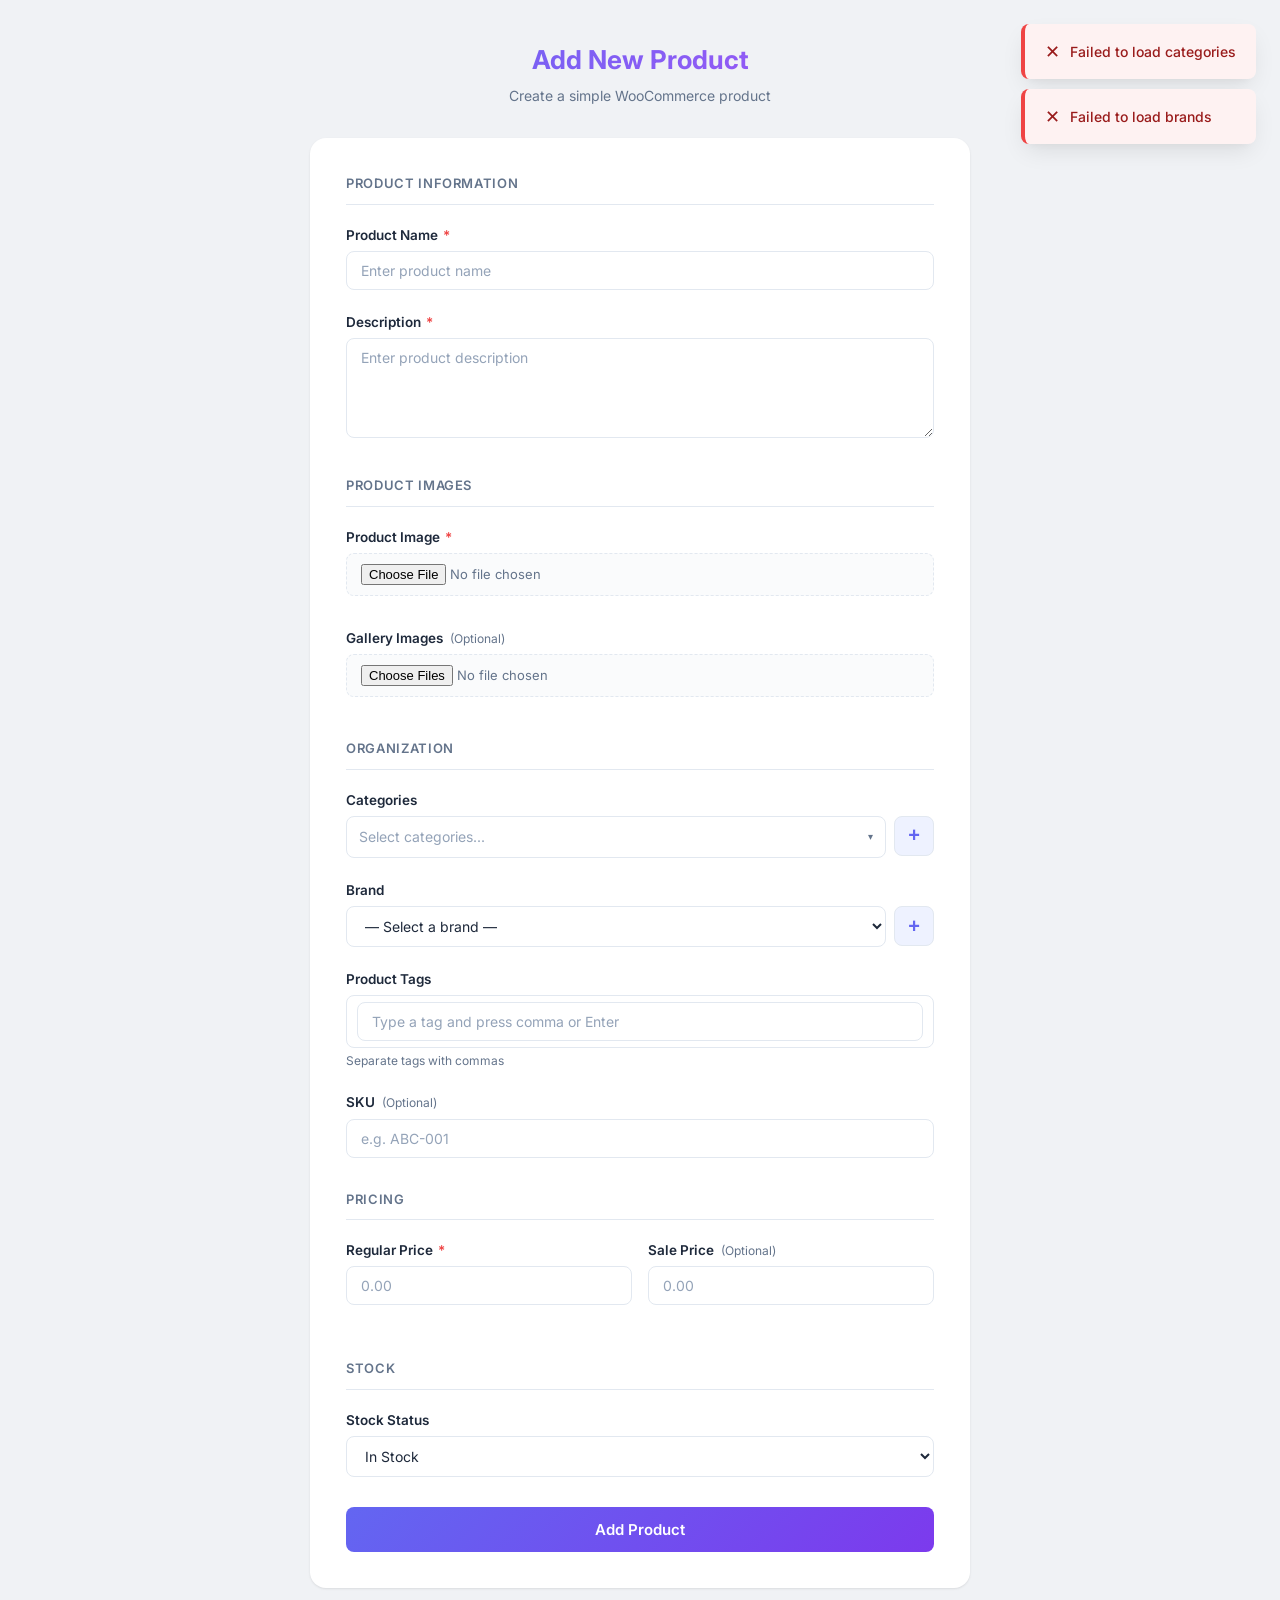
==== index.html @ fd8c4201 "Simple product" ====
<!DOCTYPE html>
<html lang="en">
<head>
    <meta charset="UTF-8">
    <meta name="viewport" content="width=device-width, initial-scale=1.0">
    <title>Add New Product — WooCommerce</title>
    <meta name="description" content="Create a new WooCommerce simple product with images, categories, brands, and tags.">
    <link rel="preconnect" href="https://fonts.googleapis.com">
    <link href="https://fonts.googleapis.com/css2?family=Inter:wght@400;500;600;700&display=swap" rel="stylesheet">
    <style>
        /* ===== RESET & BASE ===== */
        *, *::before, *::after { box-sizing: border-box; margin: 0; padding: 0; }
        body {
            font-family: 'Inter', -apple-system, BlinkMacSystemFont, 'Segoe UI', sans-serif;
            background: #f0f2f5;
            color: #1e293b;
            min-height: 100vh;
            line-height: 1.5;
        }

        /* ===== CSS VARIABLES ===== */
        :root {
            --primary: #6366f1;
            --primary-hover: #4f46e5;
            --primary-light: #eef2ff;
            --primary-glow: rgba(99,102,241,0.15);
            --bg: #f0f2f5;
            --card: #ffffff;
            --text: #1e293b;
            --text-muted: #64748b;
            --border: #e2e8f0;
            --border-focus: #6366f1;
            --radius: 12px;
            --radius-sm: 8px;
            --shadow: 0 1px 3px rgba(0,0,0,0.06), 0 1px 2px rgba(0,0,0,0.04);
            --shadow-lg: 0 10px 25px -5px rgba(0,0,0,0.1), 0 8px 10px -6px rgba(0,0,0,0.04);
            --success: #10b981;
            --success-bg: #ecfdf5;
            --error: #ef4444;
            --error-bg: #fef2f2;
            --warning: #f59e0b;
            --transition: 0.2s ease;
        }

        /* ===== LAYOUT ===== */
        .container {
            max-width: 700px;
            margin: 0 auto;
            padding: 40px 20px 60px;
        }
        .page-header {
            text-align: center;
            margin-bottom: 32px;
        }
        .page-header h1 {
            font-size: 26px;
            font-weight: 700;
            background: linear-gradient(135deg, #6366f1, #a855f7);
            -webkit-background-clip: text;
            -webkit-text-fill-color: transparent;
            background-clip: text;
        }
        .page-header p {
            color: var(--text-muted);
            font-size: 14px;
            margin-top: 6px;
        }
        .form-card {
            background: var(--card);
            border-radius: 16px;
            padding: 36px;
            box-shadow: var(--shadow);
        }
        .section-title {
            font-size: 13px;
            font-weight: 600;
            text-transform: uppercase;
            letter-spacing: 0.05em;
            color: var(--text-muted);
            margin-bottom: 20px;
            padding-bottom: 10px;
            border-bottom: 1px solid var(--border);
        }
        .section-title:not(:first-child) {
            margin-top: 32px;
        }

        /* ===== FORM ELEMENTS ===== */
        .form-group {
            margin-bottom: 22px;
        }
        .form-group label {
            display: block;
            font-size: 13.5px;
            font-weight: 600;
            margin-bottom: 6px;
        }
        .form-group label .optional {
            font-weight: 400;
            color: var(--text-muted);
            font-size: 12px;
            margin-left: 4px;
        }
        .form-group label .required-star {
            color: var(--error);
            margin-left: 2px;
        }
        .form-group small {
            display: block;
            color: var(--text-muted);
            font-size: 12px;
            margin-top: 4px;
        }
        input[type="text"],
        input[type="number"],
        textarea,
        select {
            width: 100%;
            padding: 10px 14px;
            border: 1.5px solid var(--border);
            border-radius: var(--radius-sm);
            font-size: 14px;
            font-family: inherit;
            color: var(--text);
            background: #fff;
            transition: border-color var(--transition), box-shadow var(--transition);
        }
        input:focus, textarea:focus, select:focus {
            outline: none;
            border-color: var(--border-focus);
            box-shadow: 0 0 0 3px var(--primary-glow);
        }
        textarea { min-height: 100px; resize: vertical; }
        input::placeholder, textarea::placeholder { color: #94a3b8; }
        .input-error { border-color: var(--error) !important; }

        /* ===== INLINE GROUP (input + button side by side) ===== */
        .inline-group {
            display: flex;
            gap: 8px;
            align-items: flex-start;
        }
        .inline-group .field-wrap { flex: 1; }

        /* ===== ADD BUTTON (+) ===== */
        .add-btn {
            width: 40px;
            height: 40px;
            border: 1.5px solid var(--border);
            border-radius: var(--radius-sm);
            background: var(--primary-light);
            color: var(--primary);
            font-size: 20px;
            font-weight: 600;
            cursor: pointer;
            transition: all var(--transition);
            display: flex;
            align-items: center;
            justify-content: center;
            flex-shrink: 0;
        }
        .add-btn:hover {
            background: var(--primary);
            color: #fff;
            border-color: var(--primary);
        }

        /* ===== CUSTOM MULTI-SELECT (Categories) ===== */
        .multi-select {
            position: relative;
            width: 100%;
        }
        .multi-select-trigger {
            display: flex;
            align-items: center;
            justify-content: space-between;
            min-height: 42px;
            padding: 6px 12px;
            border: 1.5px solid var(--border);
            border-radius: var(--radius-sm);
            background: #fff;
            cursor: pointer;
            transition: border-color var(--transition);
            flex-wrap: wrap;
            gap: 4px;
        }
        .multi-select-trigger:hover { border-color: #cbd5e1; }
        .multi-select-trigger.open { border-color: var(--primary); box-shadow: 0 0 0 3px var(--primary-glow); }
        .multi-select-trigger .placeholder { color: #94a3b8; font-size: 14px; }
        .multi-select-trigger .arrow {
            font-size: 10px;
            color: var(--text-muted);
            transition: transform var(--transition);
            margin-left: auto;
            padding-left: 8px;
        }
        .multi-select-trigger.open .arrow { transform: rotate(180deg); }
        .ms-chip {
            display: inline-flex;
            align-items: center;
            gap: 4px;
            background: var(--primary-light);
            color: var(--primary);
            font-size: 12px;
            font-weight: 500;
            padding: 3px 8px;
            border-radius: 4px;
        }
        .ms-chip .remove-chip {
            cursor: pointer;
            font-size: 14px;
            line-height: 1;
            opacity: 0.7;
            transition: opacity var(--transition);
        }
        .ms-chip .remove-chip:hover { opacity: 1; }
        .multi-select-dropdown {
            position: absolute;
            top: calc(100% + 4px);
            left: 0;
            right: 0;
            background: #fff;
            border: 1.5px solid var(--border);
            border-radius: var(--radius-sm);
            box-shadow: var(--shadow-lg);
            z-index: 100;
            max-height: 220px;
            overflow-y: auto;
            display: none;
        }
        .multi-select-dropdown.open { display: block; }
        .ms-option {
            display: flex;
            align-items: center;
            gap: 8px;
            padding: 9px 14px;
            font-size: 14px;
            cursor: pointer;
            transition: background var(--transition);
        }
        .ms-option:hover { background: #f8fafc; }
        .ms-option input[type="checkbox"] { accent-color: var(--primary); width: 16px; height: 16px; cursor: pointer; }
        .ms-empty, .ms-loading {
            padding: 14px;
            text-align: center;
            color: var(--text-muted);
            font-size: 13px;
        }

        /* ===== TAG INPUT ===== */
        .tag-input-wrapper {
            display: flex;
            flex-wrap: wrap;
            gap: 6px;
            align-items: center;
            min-height: 42px;
            padding: 6px 10px;
            border: 1.5px solid var(--border);
            border-radius: var(--radius-sm);
            background: #fff;
            cursor: text;
            transition: border-color var(--transition), box-shadow var(--transition);
        }
        .tag-input-wrapper:focus-within {
            border-color: var(--primary);
            box-shadow: 0 0 0 3px var(--primary-glow);
        }
        .tag-chip {
            display: inline-flex;
            align-items: center;
            gap: 5px;
            background: linear-gradient(135deg, #6366f1, #818cf8);
            color: #fff;
            font-size: 12.5px;
            font-weight: 500;
            padding: 4px 10px;
            border-radius: 5px;
            animation: chipIn 0.2s ease;
        }
        @keyframes chipIn {
            from { transform: scale(0.8); opacity: 0; }
            to { transform: scale(1); opacity: 1; }
        }
        .tag-chip .remove-tag {
            cursor: pointer;
            font-size: 15px;
            line-height: 1;
            opacity: 0.8;
            transition: opacity var(--transition);
        }
        .tag-chip .remove-tag:hover { opacity: 1; }
        .tag-input-field {
            border: none;
            outline: none;
            font-size: 14px;
            font-family: inherit;
            color: var(--text);
            flex: 1;
            min-width: 120px;
            padding: 2px 0;
            background: transparent;
        }
        .tag-input-field::placeholder { color: #94a3b8; }

        /* ===== IMAGE PREVIEW ===== */
        .file-input-wrap {
            position: relative;
        }
        .file-input-wrap input[type="file"] {
            width: 100%;
            padding: 10px 14px;
            border: 1.5px dashed var(--border);
            border-radius: var(--radius-sm);
            font-size: 13px;
            font-family: inherit;
            color: var(--text-muted);
            background: #fafbfc;
            cursor: pointer;
            transition: border-color var(--transition);
        }
        .file-input-wrap input[type="file"]:hover { border-color: var(--primary); }
        .image-preview-grid {
            display: flex;
            flex-wrap: wrap;
            gap: 10px;
            margin-top: 10px;
        }
        .preview-thumb {
            position: relative;
            width: 80px;
            height: 80px;
            border-radius: var(--radius-sm);
            overflow: hidden;
            border: 2px solid var(--border);
            animation: chipIn 0.25s ease;
        }
        .preview-thumb img {
            width: 100%;
            height: 100%;
            object-fit: cover;
        }
        .preview-thumb .remove-preview {
            position: absolute;
            top: 2px;
            right: 2px;
            width: 20px;
            height: 20px;
            background: rgba(239,68,68,0.9);
            color: #fff;
            border: none;
            border-radius: 50%;
            font-size: 12px;
            cursor: pointer;
            display: flex;
            align-items: center;
            justify-content: center;
            opacity: 0;
            transition: opacity var(--transition);
        }
        .preview-thumb:hover .remove-preview { opacity: 1; }

        /* ===== QUANTITY FIELD (conditional) ===== */
        .quantity-group {
            margin-top: 12px;
            display: none;
            animation: slideDown 0.25s ease;
        }
        .quantity-group.visible { display: block; }
        @keyframes slideDown {
            from { opacity: 0; transform: translateY(-8px); }
            to { opacity: 1; transform: translateY(0); }
        }

        /* ===== SUBMIT BUTTON ===== */
        .submit-btn {
            width: 100%;
            padding: 13px 24px;
            background: linear-gradient(135deg, #6366f1, #7c3aed);
            color: #fff;
            border: none;
            border-radius: var(--radius-sm);
            font-size: 15px;
            font-weight: 600;
            font-family: inherit;
            cursor: pointer;
            transition: all var(--transition);
            margin-top: 8px;
            position: relative;
        }
        .submit-btn:hover:not(:disabled) { transform: translateY(-1px); box-shadow: 0 6px 20px rgba(99,102,241,0.35); }
        .submit-btn:active:not(:disabled) { transform: translateY(0); }
        .submit-btn:disabled {
            opacity: 0.6;
            cursor: not-allowed;
            transform: none;
        }
        .submit-btn .spinner {
            display: none;
            width: 18px;
            height: 18px;
            border: 2px solid rgba(255,255,255,0.3);
            border-top-color: #fff;
            border-radius: 50%;
            animation: spin 0.6s linear infinite;
            margin-right: 8px;
        }
        .submit-btn.loading .spinner { display: inline-block; }
        .submit-btn.loading .btn-text { margin-left: 4px; }
        @keyframes spin { to { transform: rotate(360deg); } }

        /* ===== TOAST MESSAGES ===== */
        .toast-container {
            position: fixed;
            top: 24px;
            right: 24px;
            z-index: 9999;
            display: flex;
            flex-direction: column;
            gap: 10px;
        }
        .toast {
            padding: 14px 20px;
            border-radius: var(--radius-sm);
            font-size: 14px;
            font-weight: 500;
            box-shadow: var(--shadow-lg);
            animation: toastIn 0.3s ease;
            max-width: 380px;
            display: flex;
            align-items: center;
            gap: 10px;
        }
        .toast.success { background: var(--success-bg); color: #065f46; border-left: 4px solid var(--success); }
        .toast.error   { background: var(--error-bg);   color: #991b1b; border-left: 4px solid var(--error); }
        .toast.info    { background: var(--primary-light); color: #3730a3; border-left: 4px solid var(--primary); }
        @keyframes toastIn {
            from { transform: translateX(100%); opacity: 0; }
            to { transform: translateX(0); opacity: 1; }
        }
        .toast-icon { font-size: 18px; }

        /* ===== MODAL ===== */
        .modal-overlay {
            position: fixed;
            top: 0; left: 0; right: 0; bottom: 0;
            background: rgba(15,23,42,0.5);
            backdrop-filter: blur(4px);
            z-index: 1000;
            display: none;
            align-items: center;
            justify-content: center;
            animation: fadeIn 0.2s ease;
        }
        .modal-overlay.open { display: flex; }
        @keyframes fadeIn { from { opacity: 0; } to { opacity: 1; } }
        .modal {
            background: var(--card);
            border-radius: 16px;
            padding: 28px;
            width: 90%;
            max-width: 420px;
            box-shadow: 0 25px 50px -12px rgba(0,0,0,0.25);
            animation: modalIn 0.25s ease;
        }
        @keyframes modalIn {
            from { transform: scale(0.95) translateY(10px); opacity: 0; }
            to { transform: scale(1) translateY(0); opacity: 1; }
        }
        .modal h3 {
            font-size: 18px;
            font-weight: 700;
            margin-bottom: 20px;
            color: var(--text);
        }
        .modal .form-group { margin-bottom: 16px; }
        .modal-actions {
            display: flex;
            gap: 10px;
            justify-content: flex-end;
            margin-top: 24px;
        }
        .modal-btn {
            padding: 9px 20px;
            border-radius: var(--radius-sm);
            font-size: 14px;
            font-weight: 500;
            font-family: inherit;
            cursor: pointer;
            transition: all var(--transition);
            border: 1.5px solid transparent;
        }
        .modal-btn.cancel {
            background: #f8fafc;
            color: var(--text-muted);
            border-color: var(--border);
        }
        .modal-btn.cancel:hover { background: #f1f5f9; }
        .modal-btn.confirm {
            background: var(--primary);
            color: #fff;
        }
        .modal-btn.confirm:hover { background: var(--primary-hover); }
        .modal-btn:disabled { opacity: 0.5; cursor: not-allowed; }

        /* ===== TWO-COL ROW ===== */
        .two-col { display: grid; grid-template-columns: 1fr 1fr; gap: 16px; }
        @media (max-width: 560px) { .two-col { grid-template-columns: 1fr; } }

        /* ===== LOADING DOTS ===== */
        .loading-dots::after {
            content: '';
            animation: dots 1.2s steps(4, end) infinite;
        }
        @keyframes dots {
            0%   { content: ''; }
            25%  { content: '.'; }
            50%  { content: '..'; }
            75%  { content: '...'; }
        }
    </style>
</head>
<body>

<div class="container">
    <!-- ===== PAGE HEADER ===== -->
    <div class="page-header">
        <h1>Add New Product</h1>
        <p>Create a simple WooCommerce product</p>
    </div>

    <!-- ===== FORM CARD ===== -->
    <div class="form-card">
        <form id="productForm" novalidate>

            <!-- ===== PRODUCT INFO ===== -->
            <div class="section-title">Product Information</div>

            <div class="form-group">
                <label for="productName">Product Name <span class="required-star">*</span></label>
                <input type="text" id="productName" placeholder="Enter product name" required>
            </div>

            <div class="form-group">
                <label for="productDescription">Description <span class="required-star">*</span></label>
                <textarea id="productDescription" placeholder="Enter product description" required></textarea>
            </div>

            <!-- ===== IMAGES ===== -->
            <div class="section-title">Product Images</div>

            <div class="form-group">
                <label>Product Image <span class="required-star">*</span></label>
                <div class="file-input-wrap">
                    <input type="file" id="productImage" accept=".jpg,.jpeg,.png,.webp" onchange="previewMainImage()">
                </div>
                <div class="image-preview-grid" id="mainImagePreview"></div>
            </div>

            <div class="form-group">
                <label>Gallery Images <span class="optional">(Optional)</span></label>
                <div class="file-input-wrap">
                    <input type="file" id="galleryImages" accept=".jpg,.jpeg,.png,.webp" multiple onchange="previewGalleryImages()">
                </div>
                <div class="image-preview-grid" id="galleryPreview"></div>
            </div>

            <!-- ===== ORGANIZATION ===== -->
            <div class="section-title">Organization</div>

            <!-- Categories -->
            <div class="form-group">
                <label>Categories</label>
                <div class="inline-group">
                    <div class="field-wrap">
                        <div class="multi-select" id="categoryMultiSelect">
                            <div class="multi-select-trigger" id="categoryTrigger" onclick="toggleCategoryDropdown()">
                                <span class="placeholder" id="categoryPlaceholder">Select categories...</span>
                                <span class="arrow">▾</span>
                            </div>
                            <div class="multi-select-dropdown" id="categoryDropdown">
                                <div class="ms-loading" id="categoryLoading">Loading categories<span class="loading-dots"></span></div>
                                <div id="categoryList"></div>
                                <div class="ms-empty" id="categoryEmpty" style="display:none;">No categories found</div>
                            </div>
                        </div>
                    </div>
                    <button type="button" class="add-btn" onclick="openModal('category')" title="Add New Category">+</button>
                </div>
            </div>

            <!-- Brand -->
            <div class="form-group">
                <label>Brand</label>
                <div class="inline-group">
                    <div class="field-wrap">
                        <select id="brandSelect">
                            <option value="">Loading brands...</option>
                        </select>
                    </div>
                    <button type="button" class="add-btn" onclick="openModal('brand')" title="Add New Brand">+</button>
                </div>
            </div>

            <!-- Tags -->
            <div class="form-group">
                <label>Product Tags</label>
                <div class="tag-input-wrapper" id="tagWrapper" onclick="document.getElementById('tagInput').focus()">
                    <input type="text" class="tag-input-field" id="tagInput"
                           placeholder="Type a tag and press comma or Enter"
                           onkeydown="handleTagKeydown(event)"
                           onpaste="handleTagPaste(event)">
                </div>
                <small>Separate tags with commas</small>
            </div>

            <!-- SKU -->
            <div class="form-group">
                <label for="productSku">SKU <span class="optional">(Optional)</span></label>
                <input type="text" id="productSku" placeholder="e.g. ABC-001">
            </div>

            <!-- ===== PRICING ===== -->
            <div class="section-title">Pricing</div>

            <div class="two-col">
                <div class="form-group">
                    <label for="regularPrice">Regular Price <span class="required-star">*</span></label>
                    <input type="number" id="regularPrice" placeholder="0.00" min="0" step="0.01" required>
                </div>
                <div class="form-group">
                    <label for="salePrice">Sale Price <span class="optional">(Optional)</span></label>
                    <input type="number" id="salePrice" placeholder="0.00" min="0" step="0.01">
                </div>
            </div>

            <!-- ===== STOCK ===== -->
            <div class="section-title">Stock</div>

            <div class="form-group">
                <label for="stockStatus">Stock Status</label>
                <select id="stockStatus" onchange="handleStockChange()">
                    <option value="in_stock">In Stock</option>
                    <option value="out_of_stock">Out of Stock</option>
                    <option value="track_quantity">Track Quantity</option>
                </select>
            </div>

            <div class="form-group quantity-group" id="quantityGroup">
                <label for="stockQuantity">Quantity <span class="required-star">*</span></label>
                <input type="number" id="stockQuantity" placeholder="Enter quantity" min="1" step="1">
                <small>Must be a positive whole number</small>
            </div>

            <!-- ===== SUBMIT ===== -->
            <button type="submit" class="submit-btn" id="submitBtn">
                <span class="spinner"></span>
                <span class="btn-text">Add Product</span>
            </button>

        </form>
    </div>
</div>

<!-- ===== TOAST CONTAINER ===== -->
<div class="toast-container" id="toastContainer"></div>

<!-- ===== CATEGORY MODAL ===== -->
<div class="modal-overlay" id="categoryModal">
    <div class="modal">
        <h3>Create New Category</h3>
        <div class="form-group">
            <label for="newCategoryName">Category Name <span class="required-star">*</span></label>
            <input type="text" id="newCategoryName" placeholder="Enter category name">
        </div>
        <div class="form-group">
            <label for="parentCategory">Parent Category <span class="optional">(Optional)</span></label>
            <select id="parentCategory">
                <option value="0">None (Top Level)</option>
            </select>
        </div>
        <div class="modal-actions">
            <button type="button" class="modal-btn cancel" onclick="closeModal('category')">Cancel</button>
            <button type="button" class="modal-btn confirm" id="createCategoryBtn" onclick="createCategory()">Create</button>
        </div>
    </div>
</div>

<!-- ===== BRAND MODAL ===== -->
<div class="modal-overlay" id="brandModal">
    <div class="modal">
        <h3>Create New Brand</h3>
        <div class="form-group">
            <label for="newBrandName">Brand Name <span class="required-star">*</span></label>
            <input type="text" id="newBrandName" placeholder="Enter brand name">
        </div>
        <div class="modal-actions">
            <button type="button" class="modal-btn cancel" onclick="closeModal('brand')">Cancel</button>
            <button type="button" class="modal-btn confirm" id="createBrandBtn" onclick="createBrand()">Create</button>
        </div>
    </div>
</div>


<script>
/* ==========================================================================
   CONFIGURATION — Replace these placeholder URLs with your n8n webhook URLs
   ========================================================================== */
const CONFIG = {
    CATEGORY_LIST_API_URL:   "https://n8n.srv917960.hstgr.cloud/webhook/get-categories-acordell",
    CATEGORY_CREATE_API_URL: "https://n8n.srv917960.hstgr.cloud/webhook/create-category-acordell",

    BRAND_LIST_API_URL:   "https://n8n.srv917960.hstgr.cloud/webhook/get-brands-acordell",
    BRAND_CREATE_API_URL: "https://n8n.srv917960.hstgr.cloud/webhook/create-brand-acordell",

    ADD_PRODUCT_API_URL: "https://n8n.srv917960.hstgr.cloud/webhook/create-product-acordell",

    // Configurable brand taxonomy (must match your WooCommerce installation)
    BRAND_TAXONOMY: "product_brand"
};


/* ==========================================================================
   APPLICATION STATE
   ========================================================================== */
const state = {
    categories: [],        // [{id, name, parent}]
    selectedCategories: [], // [id, id, ...]
    brands: [],            // [{id, name}]
    tags: [],              // ["tag1", "tag2"]
    isSubmitting: false
};


/* ==========================================================================
   INITIALIZATION
   ========================================================================== */
document.addEventListener('DOMContentLoaded', () => {
    loadCategories();
    loadBrands();
    document.getElementById('productForm').addEventListener('submit', handleSubmit);

    // Close category dropdown when clicking outside
    document.addEventListener('click', (e) => {
        const ms = document.getElementById('categoryMultiSelect');
        if (ms && !ms.contains(e.target)) {
            closeCategoryDropdown();
        }
    });
});


/* ==========================================================================
   CATEGORY FUNCTIONS
   ========================================================================== */

/** Load all categories from the n8n webhook */
async function loadCategories() {
    const listEl = document.getElementById('categoryList');
    const loadingEl = document.getElementById('categoryLoading');
    const emptyEl = document.getElementById('categoryEmpty');

    loadingEl.style.display = 'block';
    emptyEl.style.display = 'none';
    listEl.innerHTML = '';

    try {
        const res = await fetch(CONFIG.CATEGORY_LIST_API_URL);
        const data = await res.json();

        // Handle both plain array and {success, categories} wrapper formats
        let rawCategories = [];
        if (Array.isArray(data)) {
            rawCategories = data;
        } else if (data.success && Array.isArray(data.categories)) {
            rawCategories = data.categories;
        }

        // Normalize: decode HTML entities in names from WordPress
        state.categories = rawCategories
            .filter(cat => cat && cat.id)
            .map(cat => ({
                id: cat.id,
                name: decodeHtml(cat.name || ''),
                parent: cat.parent || 0
            }));
    } catch (err) {
        console.error('Failed to load categories:', err);
        state.categories = [];
        showToast('error', 'Failed to load categories');
    }

    loadingEl.style.display = 'none';
    renderCategoryOptions();
    updateParentCategorySelect();
}

/** Render category checkboxes in the dropdown */
function renderCategoryOptions() {
    const listEl = document.getElementById('categoryList');
    const emptyEl = document.getElementById('categoryEmpty');
    listEl.innerHTML = '';

    if (state.categories.length === 0) {
        emptyEl.style.display = 'block';
        return;
    }
    emptyEl.style.display = 'none';

    state.categories.forEach(cat => {
        const opt = document.createElement('label');
        opt.className = 'ms-option';
        const checked = state.selectedCategories.includes(cat.id) ? 'checked' : '';
        opt.innerHTML = `
            <input type="checkbox" value="${cat.id}" ${checked}
                   onchange="toggleCategory(${cat.id})">
            <span>${escapeHtml(cat.name)}</span>
        `;
        listEl.appendChild(opt);
    });
}

/** Toggle a category selection */
function toggleCategory(id) {
    const idx = state.selectedCategories.indexOf(id);
    if (idx > -1) {
        state.selectedCategories.splice(idx, 1);
    } else {
        state.selectedCategories.push(id);
    }
    renderSelectedCategories();
}

/** Render selected category chips in the trigger */
function renderSelectedCategories() {
    const trigger = document.getElementById('categoryTrigger');
    const placeholder = document.getElementById('categoryPlaceholder');
    // Remove existing chips
    trigger.querySelectorAll('.ms-chip').forEach(c => c.remove());

    if (state.selectedCategories.length === 0) {
        placeholder.style.display = 'inline';
        return;
    }
    placeholder.style.display = 'none';

    state.selectedCategories.forEach(id => {
        const cat = state.categories.find(c => c.id === id);
        if (!cat) return;
        const chip = document.createElement('span');
        chip.className = 'ms-chip';
        chip.innerHTML = `
            ${escapeHtml(cat.name)}
            <span class="remove-chip" onclick="event.stopPropagation(); toggleCategory(${id}); renderCategoryOptions();">&times;</span>
        `;
        trigger.insertBefore(chip, trigger.querySelector('.arrow'));
    });
}

/** Toggle category dropdown visibility */
function toggleCategoryDropdown() {
    const dropdown = document.getElementById('categoryDropdown');
    const trigger = document.getElementById('categoryTrigger');
    const isOpen = dropdown.classList.contains('open');
    if (isOpen) {
        closeCategoryDropdown();
    } else {
        dropdown.classList.add('open');
        trigger.classList.add('open');
    }
}
function closeCategoryDropdown() {
    document.getElementById('categoryDropdown').classList.remove('open');
    document.getElementById('categoryTrigger').classList.remove('open');
}

/** Populate the parent category <select> in the modal */
function updateParentCategorySelect() {
    const sel = document.getElementById('parentCategory');
    sel.innerHTML = '<option value="0">None (Top Level)</option>';
    state.categories.forEach(cat => {
        sel.innerHTML += `<option value="${cat.id}">${escapeHtml(cat.name)}</option>`;
    });
}

/** Create a new category via n8n webhook */
async function createCategory() {
    const nameInput = document.getElementById('newCategoryName');
    const parentSel = document.getElementById('parentCategory');
    const btn = document.getElementById('createCategoryBtn');
    const name = nameInput.value.trim();

    if (!name) {
        showToast('error', 'Category name is required');
        nameInput.classList.add('input-error');
        return;
    }
    nameInput.classList.remove('input-error');

    btn.disabled = true;
    btn.textContent = 'Creating...';

    try {
        const res = await fetch(CONFIG.CATEGORY_CREATE_API_URL, {
            method: 'POST',
            headers: { 'Content-Type': 'application/json' },
            body: JSON.stringify({
                name: name,
                parent: parseInt(parentSel.value) || 0
            })
        });
        const data = await res.json();

        const catObj = data.category || (data.id ? data : null);
        if (catObj && catObj.id) {
            showToast('success', `Category "${decodeHtml(catObj.name)}" created`);
            // Refresh and auto-select
            await loadCategories();
            if (!state.selectedCategories.includes(catObj.id)) {
                state.selectedCategories.push(catObj.id);
                renderSelectedCategories();
                renderCategoryOptions();
            }
            closeModal('category');
            nameInput.value = '';
        } else {
            showToast('error', data.message || 'Failed to create category');
        }
    } catch (err) {
        console.error('Create category error:', err);
        showToast('error', 'Failed to create category');
    }

    btn.disabled = false;
    btn.textContent = 'Create';
}


/* ==========================================================================
   BRAND FUNCTIONS
   ========================================================================== */

/** Load all brands from the n8n webhook */
async function loadBrands() {
    const sel = document.getElementById('brandSelect');
    sel.innerHTML = '<option value="">Loading brands...</option>';

    try {
        const res = await fetch(CONFIG.BRAND_LIST_API_URL);
        const data = await res.json();

        // Handle both plain array and {success, brands} wrapper formats
        let rawBrands = [];
        if (Array.isArray(data)) {
            rawBrands = data;
        } else if (data.success && Array.isArray(data.brands)) {
            rawBrands = data.brands;
        }

        // Normalize: decode HTML entities (e.g. "Dolce &amp; Gabbana" → "Dolce & Gabbana")
        state.brands = rawBrands
            .filter(b => b && b.id)
            .map(b => ({
                id: b.id,
                name: decodeHtml(b.name || '')
            }));
    } catch (err) {
        console.error('Failed to load brands:', err);
        state.brands = [];
        showToast('error', 'Failed to load brands');
    }

    renderBrandOptions();
}

/** Render brand <option> elements */
function renderBrandOptions() {
    const sel = document.getElementById('brandSelect');
    sel.innerHTML = '<option value="">— Select a brand —</option>';
    state.brands.forEach(brand => {
        sel.innerHTML += `<option value="${brand.id}">${escapeHtml(brand.name)}</option>`;
    });
}

/** Create a new brand via n8n webhook */
async function createBrand() {
    const nameInput = document.getElementById('newBrandName');
    const btn = document.getElementById('createBrandBtn');
    const name = nameInput.value.trim();

    if (!name) {
        showToast('error', 'Brand name is required');
        nameInput.classList.add('input-error');
        return;
    }
    nameInput.classList.remove('input-error');

    btn.disabled = true;
    btn.textContent = 'Creating...';

    try {
        const res = await fetch(CONFIG.BRAND_CREATE_API_URL, {
            method: 'POST',
            headers: { 'Content-Type': 'application/json' },
            body: JSON.stringify({ name: name })
        });
        const data = await res.json();

        const brandObj = data.brand || (data.id ? data : null);
        if (brandObj && brandObj.id) {
            showToast('success', `Brand "${decodeHtml(brandObj.name)}" created`);
            await loadBrands();
            // Auto-select the newly created brand
            document.getElementById('brandSelect').value = brandObj.id;
            closeModal('brand');
            nameInput.value = '';
        } else {
            showToast('error', data.message || 'Failed to create brand');
        }
    } catch (err) {
        console.error('Create brand error:', err);
        showToast('error', 'Failed to create brand');
    }

    btn.disabled = false;
    btn.textContent = 'Create';
}


/* ==========================================================================
   TAG FUNCTIONS
   ========================================================================== */

/** Handle keydown in the tag input — comma or Enter adds a tag */
function handleTagKeydown(e) {
    const input = document.getElementById('tagInput');
    if (e.key === ',' || e.key === 'Enter') {
        e.preventDefault();
        const val = input.value.replace(/,/g, '').trim();
        if (val) addTag(val);
        input.value = '';
    }
    // Backspace on empty input removes last tag
    if (e.key === 'Backspace' && input.value === '' && state.tags.length > 0) {
        removeTag(state.tags.length - 1);
    }
}

/** Handle paste — split by commas and add each tag */
function handleTagPaste(e) {
    e.preventDefault();
    const text = (e.clipboardData || window.clipboardData).getData('text');
    const parts = text.split(',');
    parts.forEach(part => {
        const val = part.trim();
        if (val) addTag(val);
    });
    document.getElementById('tagInput').value = '';
}

/** Add a tag to the state and re-render */
function addTag(name) {
    // Prevent duplicates (case-insensitive)
    const exists = state.tags.some(t => t.toLowerCase() === name.toLowerCase());
    if (exists) {
        showToast('info', `Tag "${name}" already added`);
        return;
    }
    state.tags.push(name);
    renderTags();
}

/** Remove a tag by index */
function removeTag(index) {
    state.tags.splice(index, 1);
    renderTags();
}

/** Render tag chips inside the wrapper */
function renderTags() {
    const wrapper = document.getElementById('tagWrapper');
    const input = document.getElementById('tagInput');
    // Remove existing chips
    wrapper.querySelectorAll('.tag-chip').forEach(c => c.remove());
    // Insert chips before the input
    state.tags.forEach((tag, i) => {
        const chip = document.createElement('span');
        chip.className = 'tag-chip';
        chip.innerHTML = `
            ${escapeHtml(tag)}
            <span class="remove-tag" onclick="removeTag(${i})">&times;</span>
        `;
        wrapper.insertBefore(chip, input);
    });
    // Update placeholder
    input.placeholder = state.tags.length > 0 ? '' : 'Type a tag and press comma or Enter';
}


/* ==========================================================================
   IMAGE PREVIEW FUNCTIONS
   ========================================================================== */

/** Preview main product image */
function previewMainImage() {
    const input = document.getElementById('productImage');
    const previewEl = document.getElementById('mainImagePreview');
    previewEl.innerHTML = '';

    if (!input.files || !input.files[0]) return;
    const file = input.files[0];

    if (!isValidImageType(file)) {
        showToast('error', 'Invalid image type. Use JPG, PNG, or WebP.');
        input.value = '';
        return;
    }

    const thumb = createThumbnail(file, () => {
        input.value = '';
        previewEl.innerHTML = '';
    });
    previewEl.appendChild(thumb);
}

/** Preview gallery images */
function previewGalleryImages() {
    const input = document.getElementById('galleryImages');
    const previewEl = document.getElementById('galleryPreview');
    previewEl.innerHTML = '';

    if (!input.files || input.files.length === 0) return;

    for (const file of input.files) {
        if (!isValidImageType(file)) {
            showToast('error', `"${file.name}" is not a valid image type.`);
            continue;
        }
        const thumb = createThumbnail(file);
        previewEl.appendChild(thumb);
    }
}

/** Create a preview thumbnail element */
function createThumbnail(file, onRemove) {
    const div = document.createElement('div');
    div.className = 'preview-thumb';
    const img = document.createElement('img');
    img.src = URL.createObjectURL(file);
    img.alt = file.name;
    div.appendChild(img);

    if (onRemove) {
        const btn = document.createElement('button');
        btn.type = 'button';
        btn.className = 'remove-preview';
        btn.textContent = '×';
        btn.onclick = () => { onRemove(); };
        div.appendChild(btn);
    }
    return div;
}

/** Check if a file has a valid image MIME type */
function isValidImageType(file) {
    const validTypes = ['image/jpeg', 'image/jpg', 'image/png', 'image/webp'];
    return validTypes.includes(file.type);
}


/* ==========================================================================
   STOCK LOGIC
   ========================================================================== */

/** Show/hide the quantity field based on stock selection */
function handleStockChange() {
    const status = document.getElementById('stockStatus').value;
    const qGroup = document.getElementById('quantityGroup');
    if (status === 'track_quantity') {
        qGroup.classList.add('visible');
    } else {
        qGroup.classList.remove('visible');
        document.getElementById('stockQuantity').value = '';
    }
}


/* ==========================================================================
   FORM VALIDATION
   ========================================================================== */

/** Validate all form fields; returns { valid: boolean, errors: string[] } */
function validateForm() {
    const errors = [];

    // Product name
    const name = document.getElementById('productName').value.trim();
    if (!name) errors.push('Product name is required.');

    // Description
    const desc = document.getElementById('productDescription').value.trim();
    if (!desc) errors.push('Description is required.');

    // Product image
    const imgInput = document.getElementById('productImage');
    if (!imgInput.files || !imgInput.files[0]) {
        errors.push('Product image is required.');
    } else if (!isValidImageType(imgInput.files[0])) {
        errors.push('Product image must be JPG, PNG, or WebP.');
    }

    // Gallery images validation
    const galleryInput = document.getElementById('galleryImages');
    if (galleryInput.files && galleryInput.files.length > 0) {
        for (const f of galleryInput.files) {
            if (!isValidImageType(f)) {
                errors.push(`Gallery image "${f.name}" has an invalid type.`);
            }
        }
    }

    // Regular price
    const regPrice = document.getElementById('regularPrice').value;
    if (!regPrice || parseFloat(regPrice) < 0) {
        errors.push('Regular price is required and must be ≥ 0.');
    }

    // Sale price validation
    const salePrice = document.getElementById('salePrice').value;
    if (salePrice !== '' && salePrice !== undefined) {
        const sp = parseFloat(salePrice);
        if (sp < 0) errors.push('Sale price must be ≥ 0.');
        if (regPrice && sp > parseFloat(regPrice)) {
            errors.push('Sale price cannot be greater than regular price.');
        }
    }

    // Stock quantity validation
    const stockMode = document.getElementById('stockStatus').value;
    if (stockMode === 'track_quantity') {
        const qty = document.getElementById('stockQuantity').value;
        if (!qty) {
            errors.push('Quantity is required when tracking stock.');
        } else {
            const q = parseFloat(qty);
            if (!Number.isInteger(q) || q <= 0) {
                errors.push('Quantity must be a positive whole number (≥ 1).');
            }
        }
    }

    return { valid: errors.length === 0, errors };
}


/* ==========================================================================
   FORM SUBMISSION
   ========================================================================== */

/** Handle form submit event */
async function handleSubmit(e) {
    e.preventDefault();
    if (state.isSubmitting) return;

    // Validate
    const { valid, errors } = validateForm();
    if (!valid) {
        errors.forEach(err => showToast('error', err));
        return;
    }

    await submitProduct();
}

/** Build FormData and send to the n8n product creation webhook */
async function submitProduct() {
    const btn = document.getElementById('submitBtn');
    state.isSubmitting = true;
    btn.disabled = true;
    btn.classList.add('loading');

    const formData = new FormData();

    // Text fields
    formData.append('name', document.getElementById('productName').value.trim());
    formData.append('description', document.getElementById('productDescription').value.trim());

    // Categories — send as JSON string array of IDs
    formData.append('categories', JSON.stringify(state.selectedCategories));

    // Brand
    const brandId = document.getElementById('brandSelect').value;
    formData.append('brand', brandId || '');

    // Tags — send as JSON string array of names
    formData.append('tags', JSON.stringify(state.tags));

    // Pricing
    formData.append('regular_price', document.getElementById('regularPrice').value);
    const salePrice = document.getElementById('salePrice').value;
    if (salePrice !== '') {
        formData.append('sale_price', salePrice);
    }

    // SKU
    const sku = document.getElementById('productSku').value.trim();
    if (sku) {
        formData.append('sku', sku);
    }

    // Stock
    const stockMode = document.getElementById('stockStatus').value;
    formData.append('stock_mode', stockMode);
    if (stockMode === 'track_quantity') {
        formData.append('quantity', document.getElementById('stockQuantity').value);
    }

    // Product image
    const imgInput = document.getElementById('productImage');
    formData.append('product_image', imgInput.files[0]);

    // Gallery images — append with indexed names for reliable n8n binary handling
    const galleryInput = document.getElementById('galleryImages');
    if (galleryInput.files && galleryInput.files.length > 0) {
        for (let i = 0; i < galleryInput.files.length; i++) {
            formData.append(`gallery_image_${i}`, galleryInput.files[i]);
        }
        formData.append('gallery_count', galleryInput.files.length);
    } else {
        formData.append('gallery_count', '0');
    }

    try {
        // NOTE: Do NOT manually set Content-Type. The browser sets the
        // multipart/form-data boundary automatically when using FormData.
        const res = await fetch(CONFIG.ADD_PRODUCT_API_URL, {
            method: 'POST',
            body: formData
        });

        const data = await res.json();

        if (data.success || data.id) {
            const prodName = data.product?.name || data.name || 'Product';
            showToast('success', `Product "${decodeHtml(prodName)}" created successfully!`);
            resetForm();
        } else {
            showToast('error', data.message || 'Failed to create product');
        }
    } catch (err) {
        console.error('Submit error:', err);
        showToast('error', 'Failed to create product. Check your connection and API URL.');
    }

    state.isSubmitting = false;
    btn.disabled = false;
    btn.classList.remove('loading');
}


/* ==========================================================================
   FORM RESET
   ========================================================================== */

/** Reset all form fields and state to defaults */
function resetForm() {
    document.getElementById('productForm').reset();
    document.getElementById('mainImagePreview').innerHTML = '';
    document.getElementById('galleryPreview').innerHTML = '';

    // Clear state
    state.selectedCategories = [];
    state.tags = [];

    // Re-render UI
    renderSelectedCategories();
    renderCategoryOptions();
    renderTags();
    handleStockChange();

    // Reset brand select
    document.getElementById('brandSelect').value = '';
}


/* ==========================================================================
   MODAL FUNCTIONS
   ========================================================================== */

function openModal(type) {
    if (type === 'category') {
        // Refresh the parent category dropdown with latest categories from DB
        updateParentCategorySelect();
        document.getElementById('categoryModal').classList.add('open');
        document.getElementById('newCategoryName').value = '';
        document.getElementById('parentCategory').value = '0'; // Default to "None"
        setTimeout(() => document.getElementById('newCategoryName').focus(), 100);
    } else if (type === 'brand') {
        document.getElementById('brandModal').classList.add('open');
        document.getElementById('newBrandName').value = '';
        setTimeout(() => document.getElementById('newBrandName').focus(), 100);
    }
}

function closeModal(type) {
    if (type === 'category') {
        document.getElementById('categoryModal').classList.remove('open');
        document.getElementById('newCategoryName').value = '';
        document.getElementById('newCategoryName').classList.remove('input-error');
    } else if (type === 'brand') {
        document.getElementById('brandModal').classList.remove('open');
        document.getElementById('newBrandName').value = '';
        document.getElementById('newBrandName').classList.remove('input-error');
    }
}

// Close modals on overlay click
document.addEventListener('click', (e) => {
    if (e.target.classList.contains('modal-overlay')) {
        if (e.target.id === 'categoryModal') closeModal('category');
        if (e.target.id === 'brandModal') closeModal('brand');
    }
});

// Close modals on Escape key
document.addEventListener('keydown', (e) => {
    if (e.key === 'Escape') {
        closeModal('category');
        closeModal('brand');
    }
});


/* ==========================================================================
   TOAST NOTIFICATION SYSTEM
   ========================================================================== */

/** Show a toast notification */
function showToast(type, message) {
    const container = document.getElementById('toastContainer');
    const icons = { success: '✓', error: '✕', info: 'ℹ' };
    const toast = document.createElement('div');
    toast.className = `toast ${type}`;
    toast.innerHTML = `
        <span class="toast-icon">${icons[type] || ''}</span>
        <span>${escapeHtml(message)}</span>
    `;
    container.appendChild(toast);
    // Auto-dismiss after 4.5 seconds
    setTimeout(() => {
        toast.style.transition = 'opacity 0.3s ease, transform 0.3s ease';
        toast.style.opacity = '0';
        toast.style.transform = 'translateX(30px)';
        setTimeout(() => toast.remove(), 300);
    }, 4500);
}


/* ==========================================================================
   UTILITY FUNCTIONS
   ========================================================================== */

/** Escape HTML entities to prevent XSS */
function escapeHtml(str) {
    const div = document.createElement('div');
    div.textContent = str;
    return div.innerHTML;
}

/** Decode HTML entities from WordPress responses (e.g. &amp; → &, &#039; → ') */
function decodeHtml(str) {
    const textarea = document.createElement('textarea');
    textarea.innerHTML = str;
    return textarea.value;
}
</script>

</body>
</html>
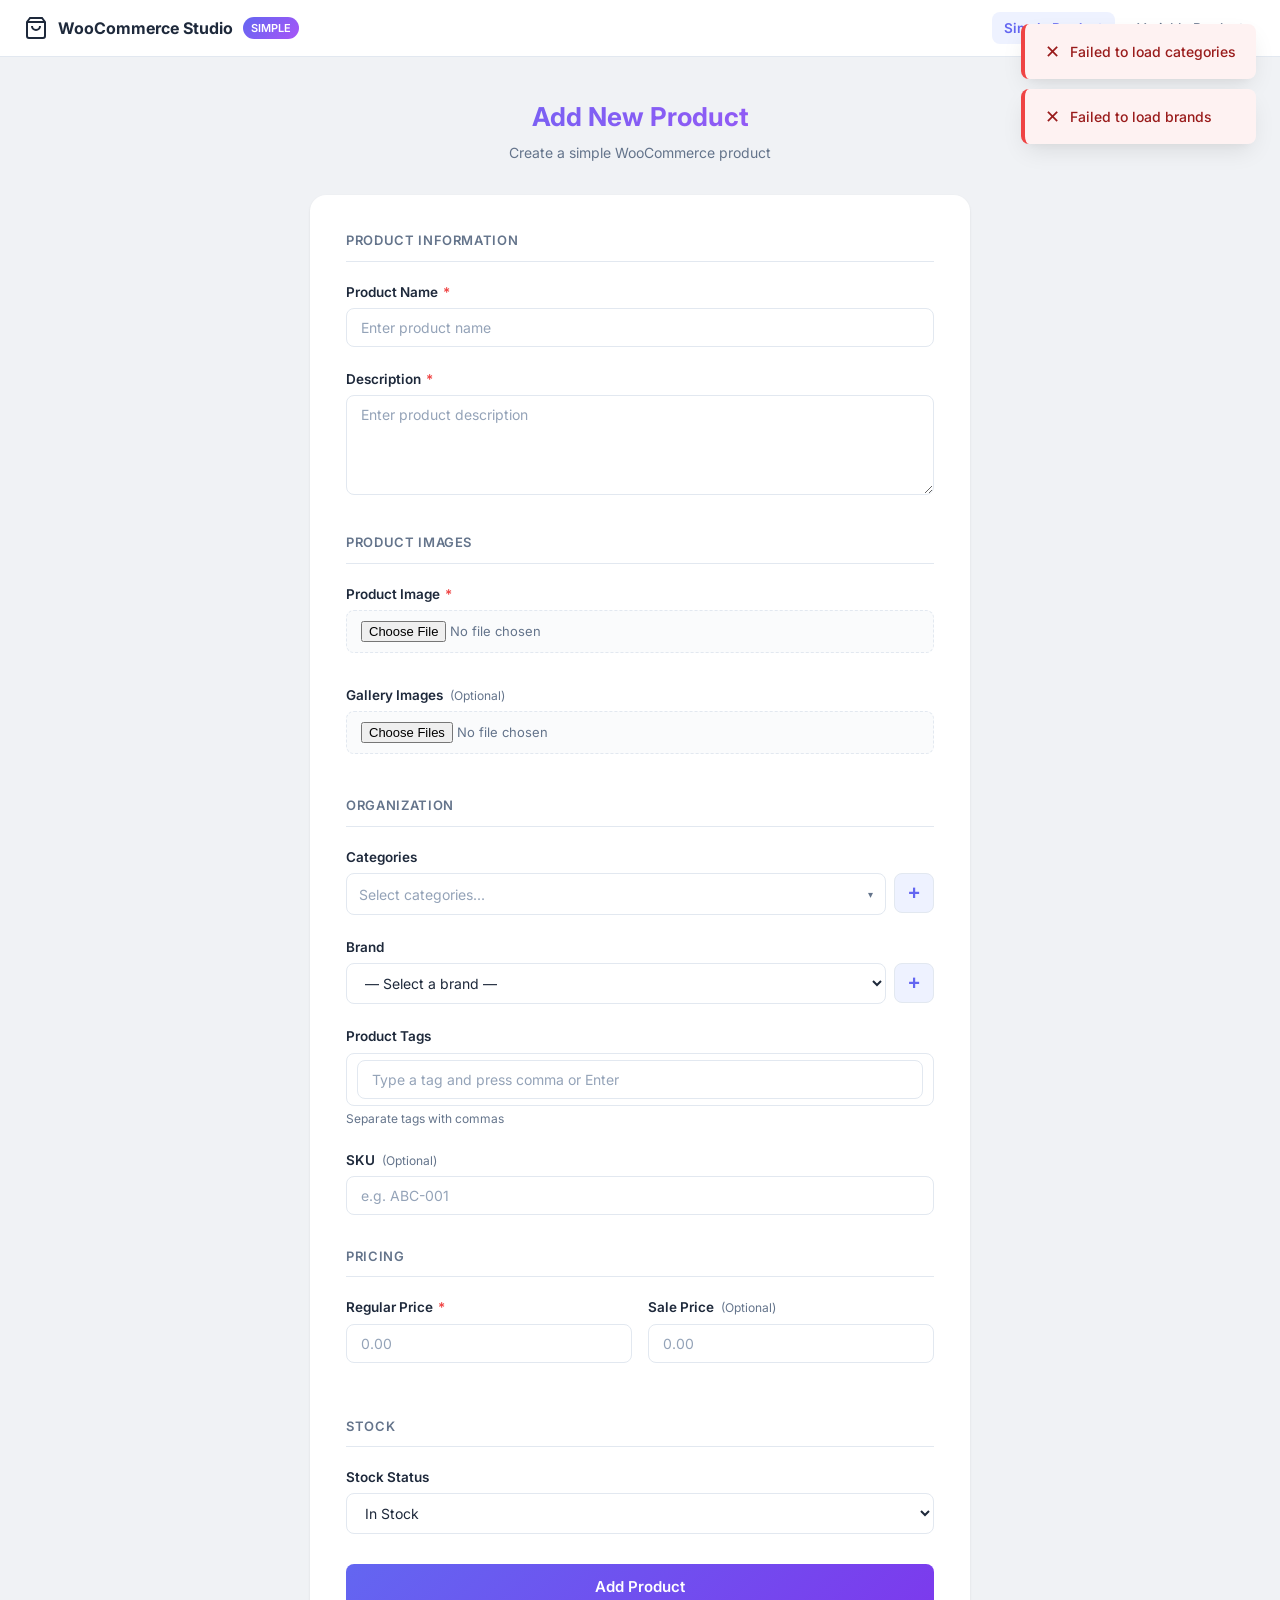
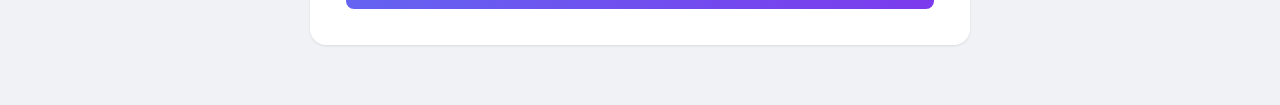
==== commit d804b145: "Added variable product creation things" ====
--- a/index.html
+++ b/index.html
@@ -517,9 +517,68 @@
             50%  { content: '..'; }
             75%  { content: '...'; }
         }
+
+        /* ===== TOP NAV ===== */
+        .top-nav {
+            background: #ffffff;
+            border-bottom: 1px solid var(--border);
+            padding: 12px 24px;
+            display: flex;
+            align-items: center;
+            justify-content: space-between;
+            position: sticky;
+            top: 0;
+            z-index: 50;
+        }
+        .nav-brand {
+            display: flex;
+            align-items: center;
+            gap: 10px;
+            font-weight: 700;
+            font-size: 16px;
+            color: var(--text);
+            text-decoration: none;
+        }
+        .nav-badge {
+            background: linear-gradient(135deg, var(--primary), #a855f7);
+            color: #fff;
+            font-size: 11px;
+            font-weight: 600;
+            padding: 3px 8px;
+            border-radius: 20px;
+            text-transform: uppercase;
+        }
+        .nav-links { display: flex; gap: 10px; align-items: center; }
+        .nav-link {
+            font-size: 13.5px;
+            font-weight: 500;
+            color: var(--text-muted);
+            text-decoration: none;
+            padding: 6px 12px;
+            border-radius: var(--radius-sm);
+            transition: all var(--transition);
+        }
+        .nav-link:hover { color: var(--primary); background: var(--primary-light); }
+        .nav-link.active { color: var(--primary); background: var(--primary-light); font-weight: 600; }
     </style>
 </head>
 <body>
+
+<header class="top-nav">
+    <a href="#" class="nav-brand">
+        <svg width="24" height="24" viewBox="0 0 24 24" fill="none" stroke="currentColor" stroke-width="2">
+            <path d="M6 2L3 6v14a2 2 0 0 0 2 2h14a2 2 0 0 0 2-2V6l-3-4z"></path>
+            <line x1="3" y1="6" x2="21" y2="6"></line>
+            <path d="M16 10a4 4 0 0 1-8 0"></path>
+        </svg>
+        <span>WooCommerce Studio</span>
+        <span class="nav-badge">Simple</span>
+    </a>
+    <nav class="nav-links">
+        <a href="index.html" class="nav-link active">Simple Product</a>
+        <a href="variable-product.html" class="nav-link">Variable Product</a>
+    </nav>
+</header>
 
 <div class="container">
     <!-- ===== PAGE HEADER ===== -->
